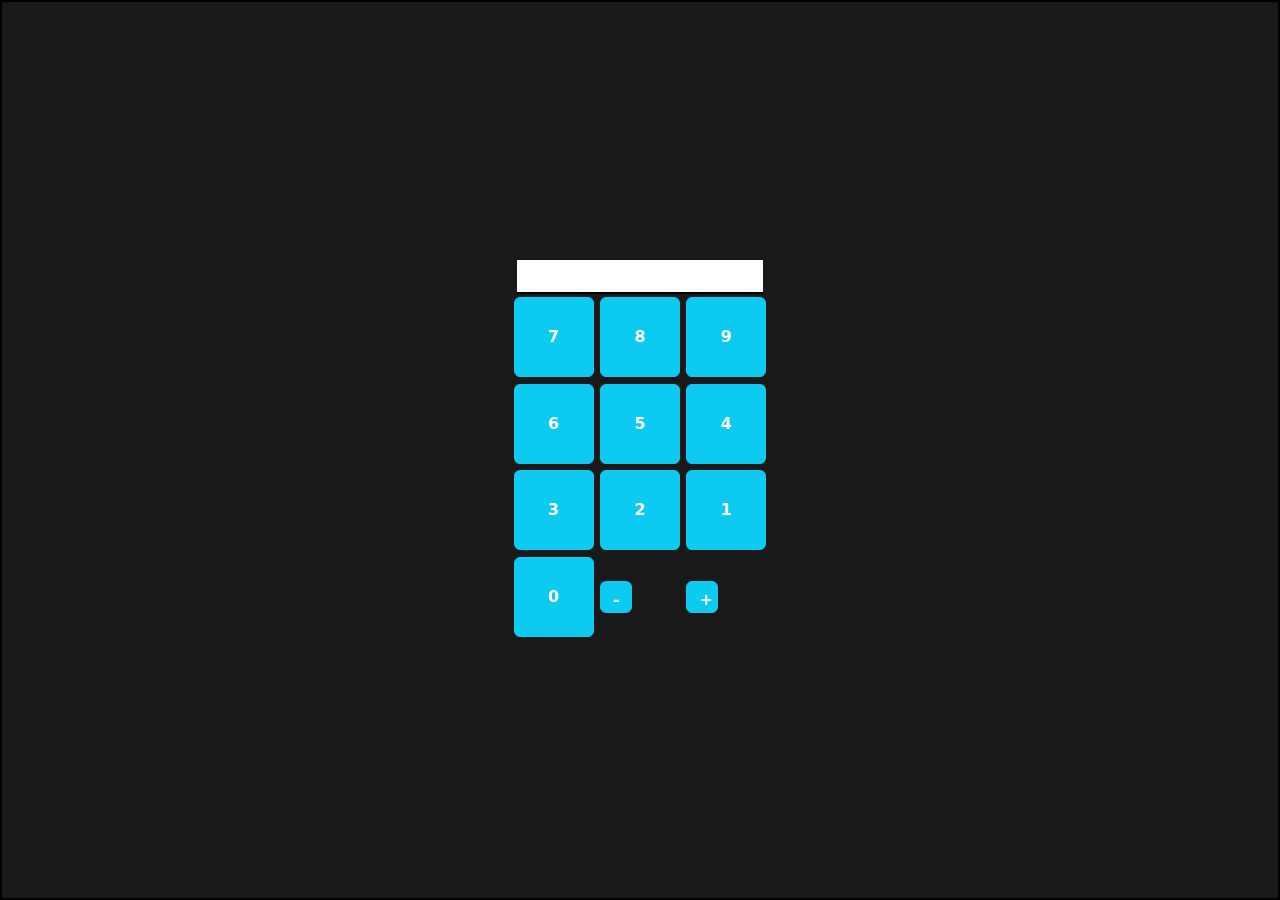
==== table.html @ eea219a0 "new index, js getElements" ====
<!DOCTYPE html>
<html lang="en">

<head>
    <meta charset="UTF-8">
    <meta name="viewport" content="width=device-width, initial-scale=1.0">
    <title>Calculadora</title>
    <!-- <style>
    body {
        background-color: black;
    }
    </style> -->
    <link href="https://cdn.jsdelivr.net/npm/bootstrap@5.3.8/dist/css/bootstrap.min.css" rel="stylesheet"
        integrity="sha384-sRIl4kxILFvY47J16cr9ZwB07vP4J8+LH7qKQnuqkuIAvNWLzeN8tE5YBujZqJLB" crossorigin="anonymous">
    <link rel="stylesheet" href="table_style.css">
</head>

<body>
    <main>

        <div class="keypad d-flex justify-content-center align-items-center">
            <table>
                <tr>
                    <td colspan="3" style="text-align: center;">
                        <input id="field" type="text" class="py-1">
                    </td>
                </tr>
                <tr>
                    <td><button id="7" type="button" class="btn btn-info">7</button></td>
                    <td><button id="8" type="button" class="btn btn-info">8</button></td>
                    <td><button id="9" type="button" class="btn btn-info">9</button></td>
                </tr>
                <tr>
                    <td><button id="6" type="button" class="btn btn-info">6</button></td>
                    <td><button id="5" type="button" class="btn btn-info">5</button></td>
                    <td><button id="4" type="button" class="btn btn-info">4</button></td>

                </tr>
                <tr>
                    <td><button id="3" type="button" class="btn btn-info">3</button></td>
                    <td><button id="2" type="button" class="btn btn-info">2</button></td>
                    <td><button id="1" type="button" class="btn btn-info">1</button></td>
                </tr>
                <tr>
                    <td colspan=""><button id="0" type="button" class="btn btn-info"> 0 </button></td>
                    <td><button id="-" type="button" class="btn btn-info operator"> - </button></td>
                    <td><button id="+" type="button" class="btn btn-info operator"> + </button></td>
                </tr>
            </table>
        </div>
    </main>
    <script src="https://cdn.jsdelivr.net/npm/bootstrap@5.3.8/dist/js/bootstrap.bundle.min.js"
        integrity="sha384-FKyoEForCGlyvwx9Hj09JcYn3nv7wiPVlz7YYwJrWVcXK/BmnVDxM+D2scQbITxI"
        crossorigin="anonymous"></script>
    <script src="script.js"></script>
</body>

</html>
---- table_style.css ----
* {
    margin: 0px;
    padding: 0px;
    box-sizing: border-box;
}

body{
    background-color: rgb(0, 0, 0, 0.9);
    display: flex;
    justify-content: center;
    align-items: center;
    height: 100dvh !important;
    border: 2px solid black;
}

.operator {
    height: 2em;
    width: 2em;
}

table {
    width: fit-content;
}

#field {
    width: 95%;
    font-family: system-ui, -apple-system, BlinkMacSystemFont, 'Segoe UI', Roboto, Oxygen, Ubuntu, Cantarell, 'Open Sans', 'Helvetica Neue', sans-serif;
    border: none;
    border-bottom: 2px solid black;
}

button{
    width: 5em;
    height: 5em;
    text-align: center;
    margin: .2em;
    color: white !important;
    font-family: system-ui, -apple-system, BlinkMacSystemFont, 'Segoe UI', Roboto, Oxygen, Ubuntu, Cantarell, 'Open Sans', 'Helvetica Neue', sans-serif !important;
    font-weight: 700 !important;

    &:hover{
        box-shadow: 0px 0px 10px 5px #0dcaf0;
    }
}
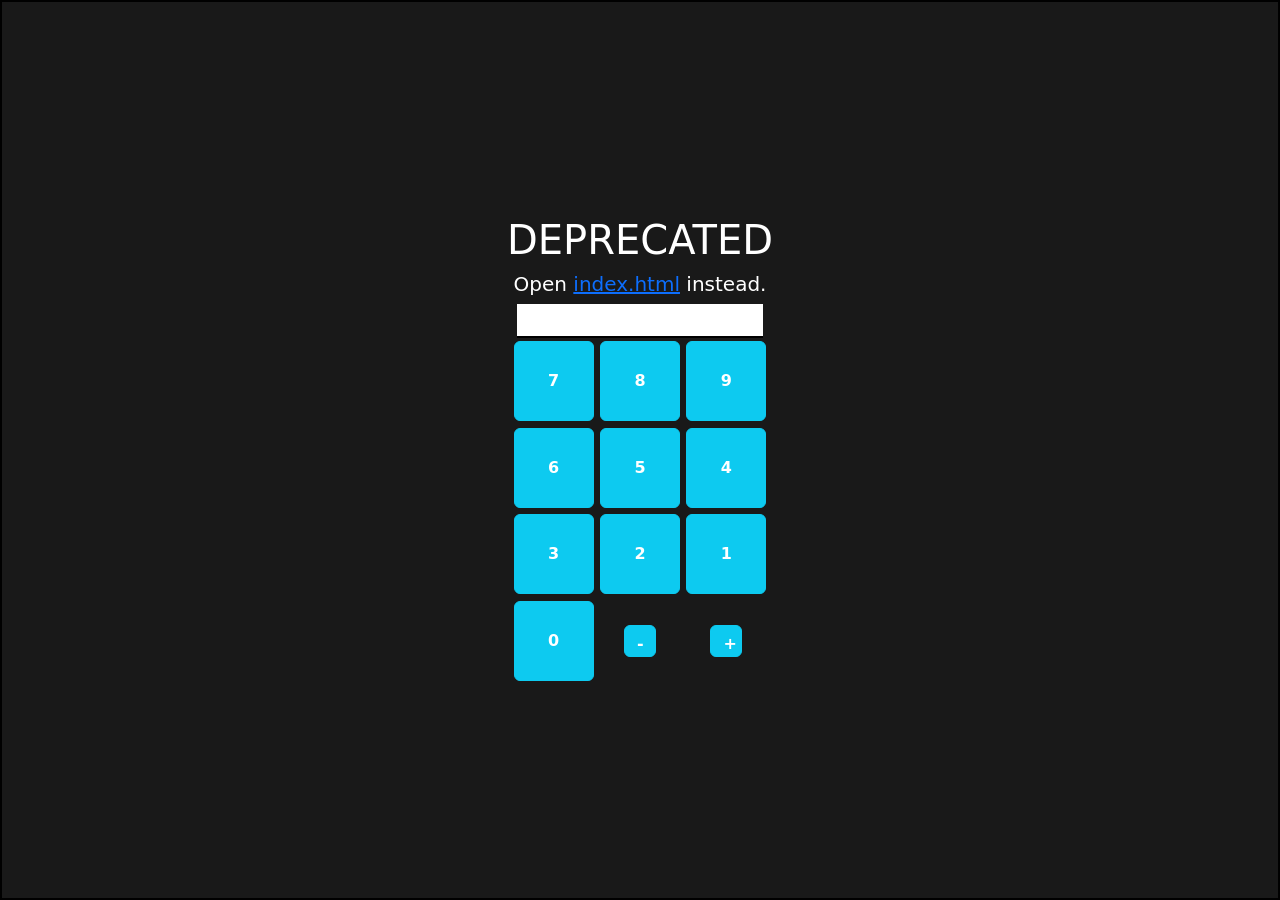
==== commit 75fb4b87: "botões funcionando, calculando. Novas ideias" ====
--- a/table.html
+++ b/table.html
@@ -10,6 +10,9 @@
         background-color: black;
     }
     </style> -->
+    <style>
+        main {color: white; text-align: center;}
+    </style>
     <link href="https://cdn.jsdelivr.net/npm/bootstrap@5.3.8/dist/css/bootstrap.min.css" rel="stylesheet"
         integrity="sha384-sRIl4kxILFvY47J16cr9ZwB07vP4J8+LH7qKQnuqkuIAvNWLzeN8tE5YBujZqJLB" crossorigin="anonymous">
     <link rel="stylesheet" href="table_style.css">
@@ -17,7 +20,8 @@
 
 <body>
     <main>
-
+        <h1>DEPRECATED</h1>
+        <h5>Open <a href="index.html">index.html</a> instead.</h5>
         <div class="keypad d-flex justify-content-center align-items-center">
             <table>
                 <tr>
